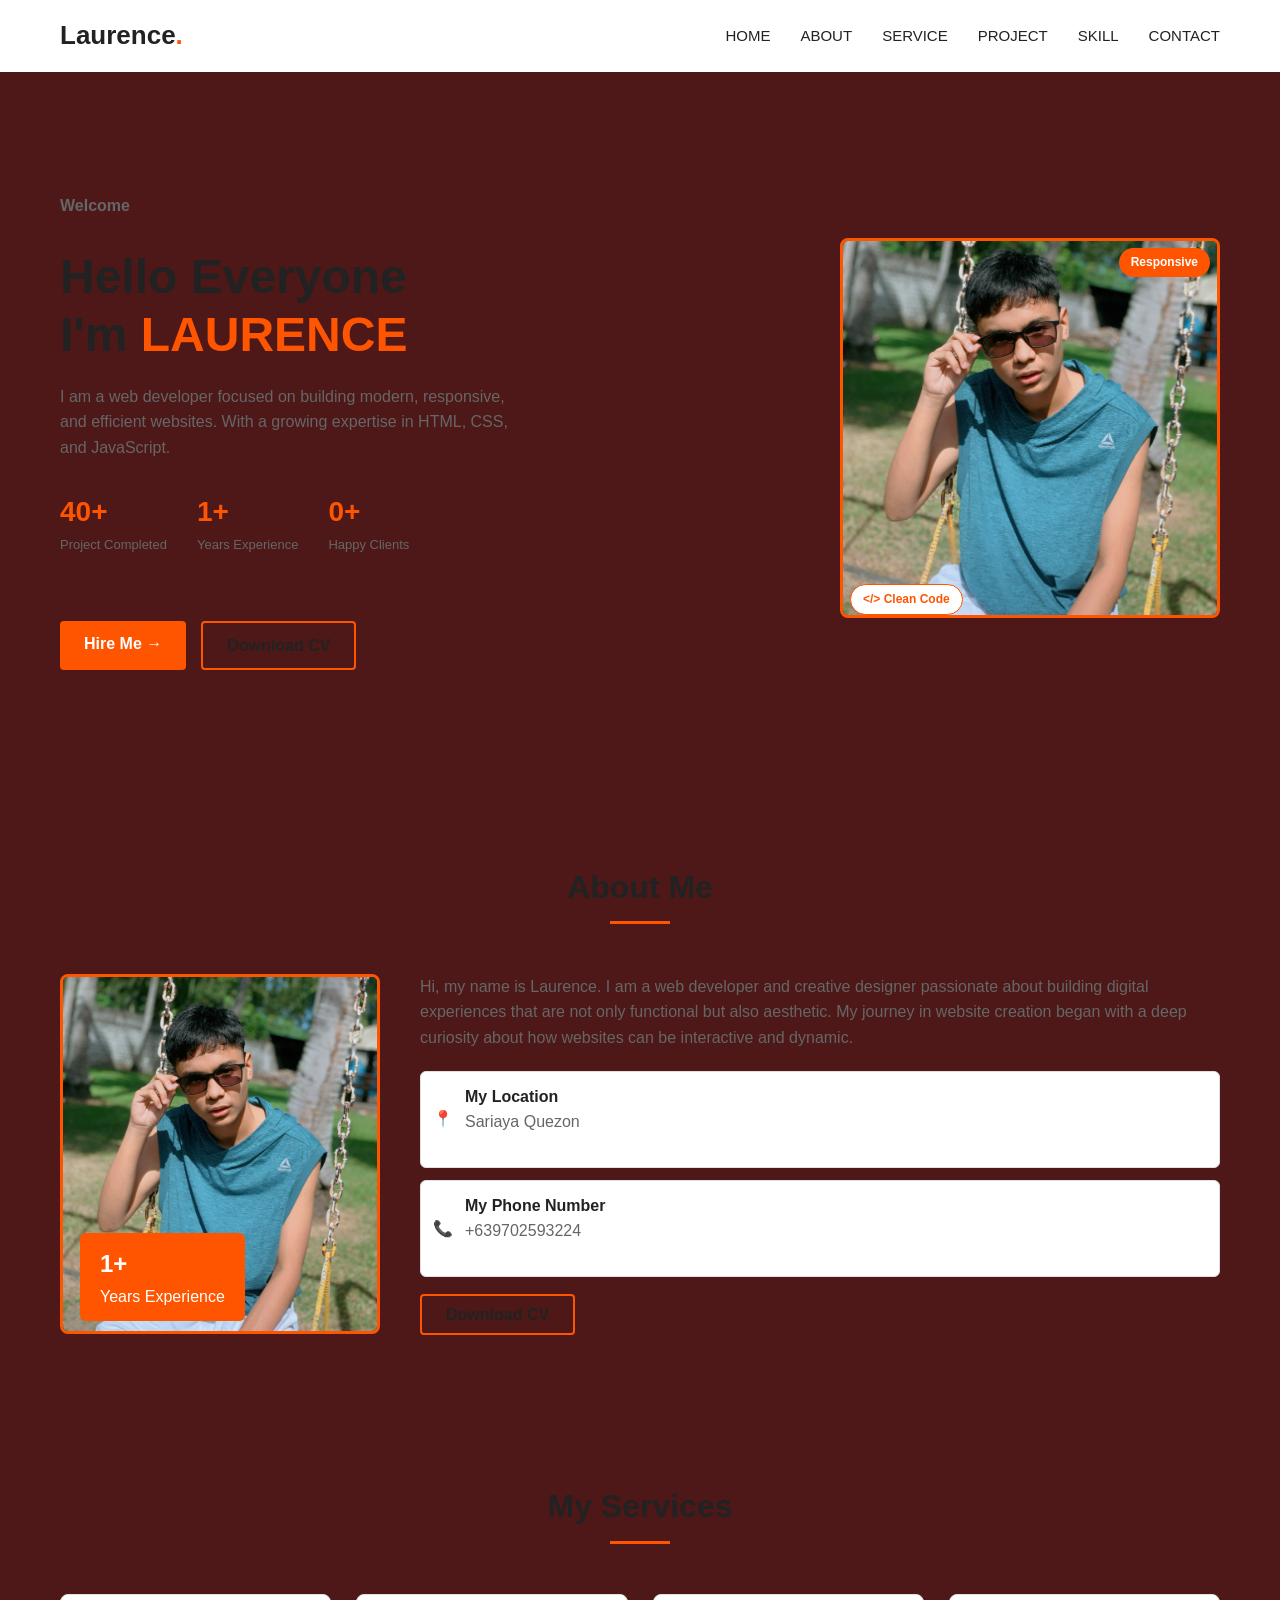
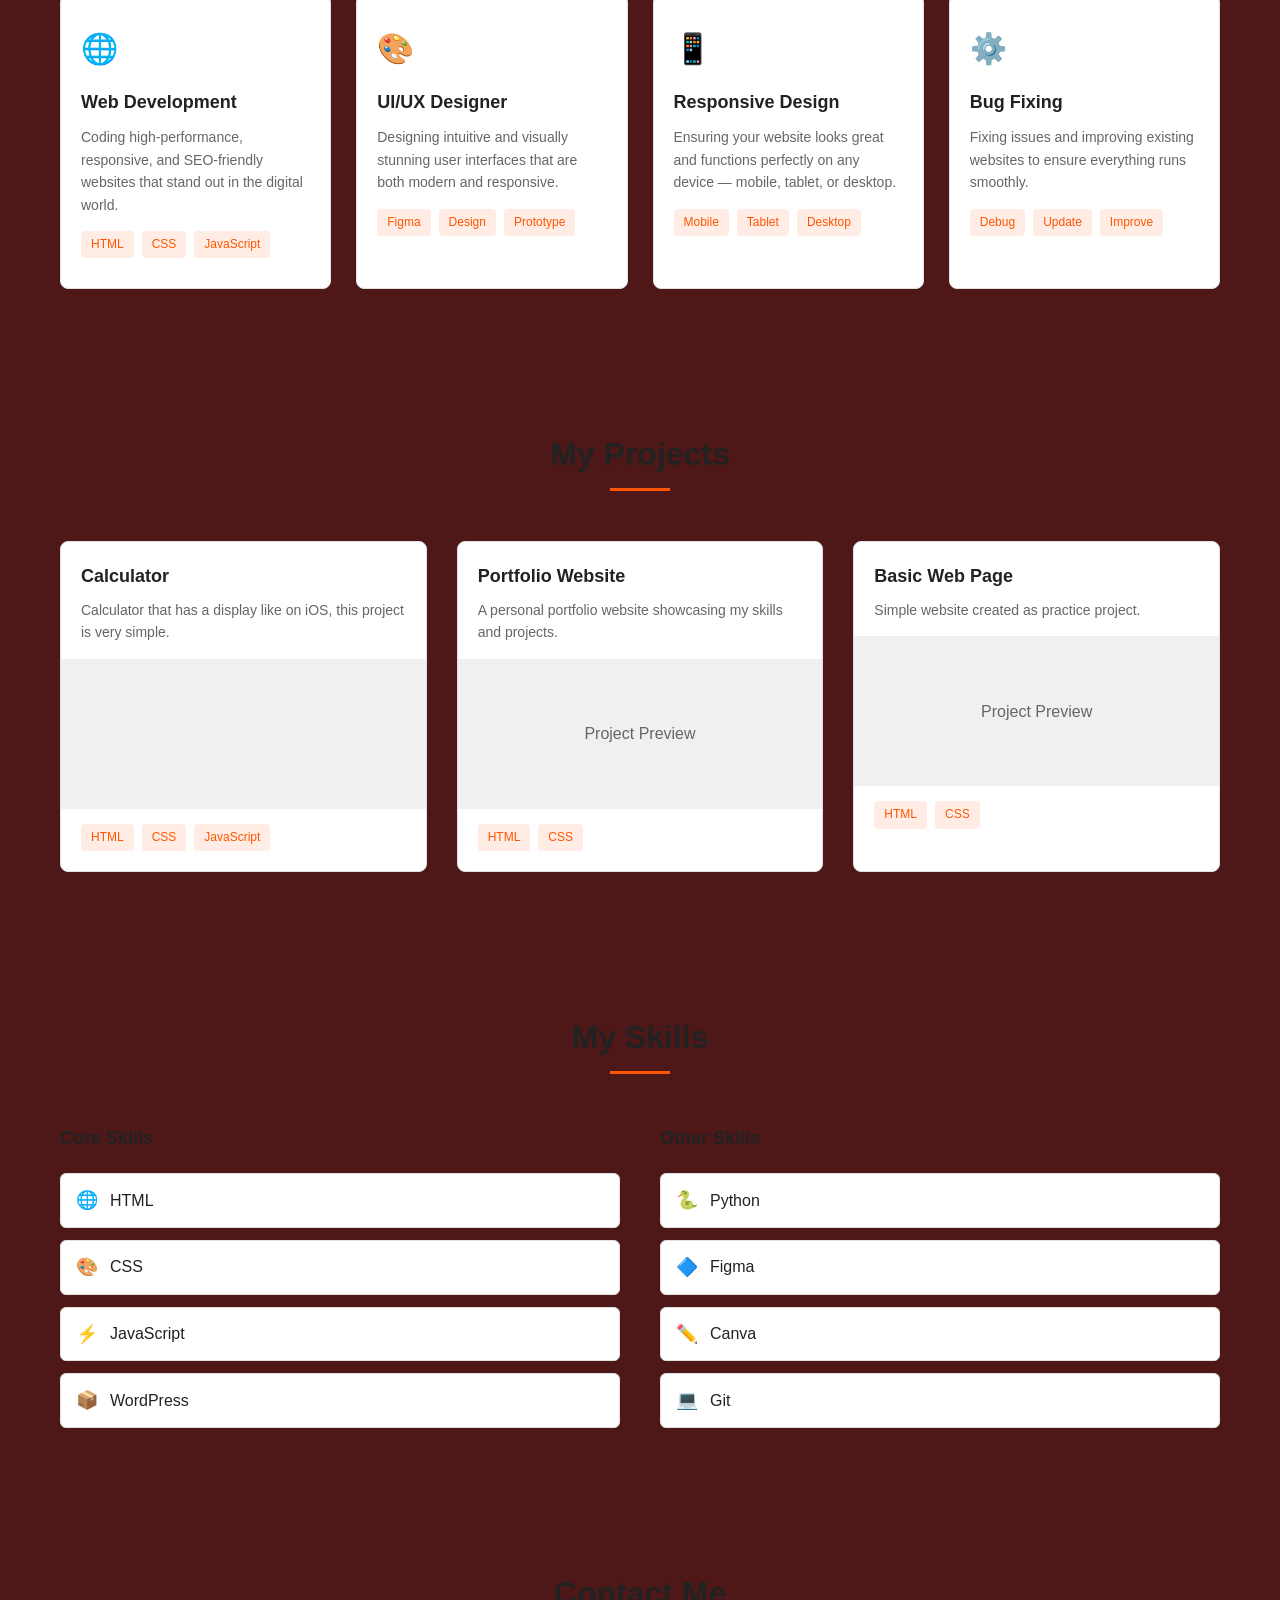
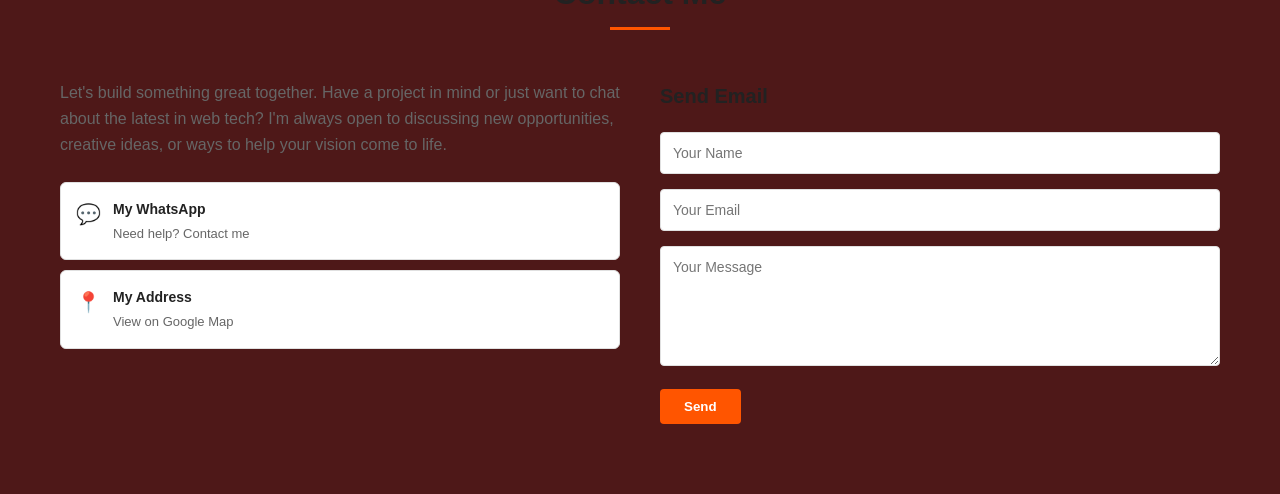
==== index.html @ d16a5335 "Rename rasay portfolio.html to index.html" ====
<!DOCTYPE html>
<html lang="en">
<head>
    <meta charset="UTF-8">
    <meta name="viewport" content="width=device-width, initial-scale=1.0">
    <title>My Portfolio</title>
    <link rel="stylesheet" href="style.css">
</head>
<body>

<!-- 🧭 NAVBAR -->
<nav class="navbar">
    <div class="nav-container">
        <a href="#home" class="logo">Laurence<span>.</span></a>
        <ul class="nav-links">
            <li><a href="#home">HOME</a></li>
            <li><a href="#about">ABOUT</a></li>
            <li><a href="#service">SERVICE</a></li>
            <li><a href="#project">PROJECT</a></li>
            <li><a href="#skill">SKILL</a></li>
            <li><a href="#contact">CONTACT</a></li>
        </ul>
    </div>
</nav>

<!-- 🏠 HOME SECTION -->
<section class="home-section" id="home">
    <div class="home-container">
        <div class="home-text">
            <p class="welcome">Welcome</p>
            <h1>Hello Everyone<br>I'm <span>LAURENCE</span></h1>
            <p>I am a web developer focused on building modern, responsive, and efficient websites. With a growing expertise in HTML, CSS, and JavaScript.</p>
            
            <div class="stats">
                <div class="stat-box">
                    <h3>40+</h3>
                    <p>Project Completed</p>
                </div>
                <div class="stat-box">
                    <h3>1+</h3>
                    <p>Years Experience</p>
                </div>
                <div class="stat-box">
                    <h3>0+</h3>
                    <p>Happy Clients</p>
                </div>
            </div>

            <div class="buttons">
                <a href="#contact" class="btn primary">Hire Me →</a>
                <a href="#" class="btn secondary">Download CV</a>
            </div>
        </div>

        <div class="home-image">
            <img src="marc.jpg" alt="Profile Photo">
            <div class="badge top-right">Responsive</div>
            <div class="badge bottom-left">&lt;/&gt; Clean Code</div>
        </div>
    </div>
</section>

<!-- 👤 ABOUT SECTION -->
<section class="about-section" id="about">
    <h2 class="section-title">About Me</h2>
    <div class="about-container">
        <div class="about-image">
            <img src="marc.jpg" alt="Profile Photo">
            <div class="exp-badge">
                <h3>1+</h3>
                <p>Years Experience</p>
            </div>
        </div>
        <div class="about-content">
            <p>Hi, my name is Laurence. I am a web developer and creative designer passionate about building digital experiences that are not only functional but also aesthetic. My journey in website creation began with a deep curiosity about how websites can be interactive and dynamic.</p>
            
            <div class="info-cards">
                <div class="info-card">
                    <span class="icon">📍</span>
                    <div>
                        <strong>My Location</strong>
                        <p>Sariaya Quezon</p>
                    </div>
                </div>
                <div class="info-card">
                    <span class="icon">📞</span>
                    <div>
                        <strong>My Phone Number</strong>
                        <p>+639702593224</p>
                    </div>
                </div>
            </div>

            <a href="#" class="btn secondary">Download CV</a>
        </div>
    </div>
</section>

<!-- 💼 SERVICE SECTION -->
<section class="service-section" id="service">
    <h2 class="section-title">My Services</h2>
    <div class="service-grid">
        <div class="service-card">
            <div class="service-icon">🌐</div>
            <h3>Web Development</h3>
            <p>Coding high-performance, responsive, and SEO-friendly websites that stand out in the digital world.</p>
            <div class="tags">
                <span>HTML</span>
                <span>CSS</span>
                <span>JavaScript</span>
            </div>
        </div>
        <div class="service-card">
            <div class="service-icon">🎨</div>
            <h3>UI/UX Designer</h3>
            <p>Designing intuitive and visually stunning user interfaces that are both modern and responsive.</p>
            <div class="tags">
                <span>Figma</span>
                <span>Design</span>
                <span>Prototype</span>
            </div>
        </div>
        <div class="service-card">
            <div class="service-icon">📱</div>
            <h3>Responsive Design</h3>
            <p>Ensuring your website looks great and functions perfectly on any device — mobile, tablet, or desktop.</p>
            <div class="tags">
                <span>Mobile</span>
                <span>Tablet</span>
                <span>Desktop</span>
            </div>
        </div>
        <div class="service-card">
            <div class="service-icon">⚙️</div>
            <h3>Bug Fixing</h3>
            <p>Fixing issues and improving existing websites to ensure everything runs smoothly.</p>
            <div class="tags">
                <span>Debug</span>
                <span>Update</span>
                <span>Improve</span>
            </div>
        </div>
    </div>
</section>

<!-- 📁 PROJECT SECTION -->
<section class="project-section" id="project">
    <h2 class="section-title">My Projects</h2>
    <div class="project-grid">
        <div class="project-card">
            <h3>Calculator</h3>
            <p>Calculator that has a display like on iOS, this project is very simple.</p>
            <div class="project-placeholder">
                <div class="calc-mockup">
                    <div class="calc-header">
                        <span></span><span></span><span></span>
                    </div>
                    <div class="calc-buttons">
                        <div class="circle orange"></div>
                        <div class="circle gray"></div>
                        <div class="circle gray"></div>
                        <div class="circle gray"></div>
                        <div class="circle orange"></div>
                        <div class="circle dark"></div>
                        <div class="circle dark"></div>
                        <div class="circle dark"></div>
                        <div class="circle orange"></div>
                        <div class="circle dark"></div>
                        <div class="circle dark"></div>
                        <div class="circle dark"></div>
                    </div>
                </div>
            </div>
            <div class="tech-tags">
                <span>HTML</span>
                <span>CSS</span>
                <span>JavaScript</span>
            </div>
        </div>
        <div class="project-card">
            <h3>Portfolio Website</h3>
            <p>A personal portfolio website showcasing my skills and projects.</p>
            <div class="project-placeholder">
                <p>Project Preview</p>
            </div>
            <div class="tech-tags">
                <span>HTML</span>
                <span>CSS</span>
            </div>
        </div>
        <div class="project-card">
            <h3>Basic Web Page</h3>
            <p>Simple website created as practice project.</p>
            <div class="project-placeholder">
                <p>Project Preview</p>
            </div>
            <div class="tech-tags">
                <span>HTML</span>
                <span>CSS</span>
            </div>
        </div>
    </div>
</section>

<!-- 🛠️ SKILL SECTION -->
<section class="skill-section" id="skill">
    <h2 class="section-title">My Skills</h2>
    <div class="skill-container">
        <div class="skill-group">
            <h3>Core Skills</h3>
            <div class="skill-list">
                <div class="skill-item">
                    <span class="skill-icon">🌐</span>
                    <span>HTML</span>
                </div>
                <div class="skill-item">
                    <span class="skill-icon">🎨</span>
                    <span>CSS</span>
                </div>
                <div class="skill-item">
                    <span class="skill-icon">⚡</span>
                    <span>JavaScript</span>
                </div>
                <div class="skill-item">
                    <span class="skill-icon">📦</span>
                    <span>WordPress</span>
                </div>
            </div>
        </div>
        <div class="skill-group">
            <h3>Other Skills</h3>
            <div class="skill-list">
                <div class="skill-item">
                    <span class="skill-icon">🐍</span>
                    <span>Python</span>
                </div>
                <div class="skill-item">
                    <span class="skill-icon">🔷</span>
                    <span>Figma</span>
                </div>
                <div class="skill-item">
                    <span class="skill-icon">✏️</span>
                    <span>Canva</span>
                </div>
                <div class="skill-item">
                    <span class="skill-icon">💻</span>
                    <span>Git</span>
                </div>
            </div>
        </div>
    </div>
</section>

<!-- 📞 CONTACT SECTION -->
<section class="contact-section" id="contact">
    <h2 class="section-title">Contact Me</h2>
    <div class="contact-container">
        <div class="contact-left">
            <p>Let's build something great together. Have a project in mind or just want to chat about the latest in web tech? I'm always open to discussing new opportunities, creative ideas, or ways to help your vision come to life.</p>
            
            <div class="contact-box">
                <span class="contact-icon">💬</span>
                <div>
                    <strong>My WhatsApp</strong>
                    <p>Need help? Contact me</p>
                </div>
            </div>
            <div class="contact-box">
                <span class="contact-icon">📍</span>
                <div>
                    <strong>My Address</strong>
                    <p>View on Google Map</p>
                </div>
            </div>
        </div>

        <div class="contact-right">
            <h3>Send Email</h3>
            <form class="contact-form">
                <input type="text" placeholder="Your Name" required>
                <input type="email" placeholder="Your Email" required>
                <textarea placeholder="Your Message" required></textarea>
                <button type="submit" class="btn primary">Send</button>
            </form>
        </div>
    </div>
</section>

</body>
</html>
---- style.css ----
* {
    margin: 0;
    padding: 0;
    box-sizing: border-box;
    font-family: 'Segoe UI', Tahoma, Geneva, Verdana, sans-serif;
    scroll-behavior: smooth;
}


:root {
    --primary-color: #ff5500;   
    --text-dark: #222222;
    --text-light: #666666;
    --bg-light: #f9f9f9;
    --bg-card: #ffffff;
    --border-color: #e0e0e0;
}

body {
    background-color:rgb(78, 24, 24);
    color:#222222;
    line-height: 1.6;
}

/* --- 🧭 NAVBAR --- */
.navbar {
    background-color: var(--bg-card);
    padding: 15px 0;
    position: sticky;
    top: 0;
    z-index: 100;
    box-shadow: 0 2px 5px rgba(0,0,0,0.05);
}

.nav-container {
    max-width: 1200px;
    margin: 0 auto;
    display: flex;
    justify-content: space-between;
    align-items: center;
    padding: 0 20px;
}

.logo {
    font-size: 26px;
    font-weight: bold;
    color: var(--text-dark);
    text-decoration: none;
}

.logo span {
    color: var(--primary-color);
}

.nav-links {
    list-style: none;
    display: flex;
    gap: 30px;
}

.nav-links a {
    color: var(--text-dark);
    text-decoration: none;
    font-size: 15px;
    font-weight: 500;
    transition: color 0.3s;
}

.nav-links a:hover {
    color: var(--primary-color);
}

/* --- SECTION BASE --- */
section {
    max-width: 1200px;
    margin: 0 auto;
    padding: 70px 20px;
}

.section-title {
    font-size: 32px;
    text-align: center;
    margin-bottom: 50px;
    color: var(--text-dark);
}

.section-title::after {
    content: '';
    width: 60px;
    height: 3px;
    background-color: var(--primary-color);
    display: block;
    margin: 8px auto 0;
}

/* --- 🏠 HOME SECTION --- */
.home-section {
    min-height: 80vh;
    display: flex;
    align-items: center;
}

.home-container {
    width: 100%;
    display: flex;
    align-items: center;
    justify-content: space-between;
    gap: 40px;
    flex-wrap: wrap;
}

.home-text {
    flex: 1 1 400px;
}

.welcome {
    color: var(--primary-color);
    font-weight: 600;
    margin-bottom: 8px;
}

.home-text h1 {
    font-size: 48px;
    line-height: 1.2;
    margin-bottom: 20px;
}

.home-text h1 span {
    color: var(--primary-color);
}

.home-text p {
    color: var(--text-light);
    margin-bottom: 30px;
    max-width: 450px;
}

.stats {
    display: flex;
    gap: 30px;
    margin-bottom: 35px;
}

.stat-box h3 {
    font-size: 28px;
    color: var(--primary-color);
}

.stat-box p {
    font-size: 13px;
    color: var(--text-light);
}

.buttons {
    display: flex;
    gap: 15px;
    flex-wrap: wrap;
}

.btn {
    padding: 10px 24px;
    border-radius: 4px;
    text-decoration: none;
    font-weight: 600;
    transition: all 0.3s;
    border: none;
    cursor: pointer;
}

.btn.primary {
    background-color: var(--primary-color);
    color: white;
}

.btn.primary:hover {
    opacity: 0.9;
}

.btn.secondary {
    background-color: transparent;
    color: var(--text-dark);
    border: 2px solid var(--primary-color);
}

.btn.secondary:hover {
    background-color: var(--primary-color);
    color: white;
}

.home-image {
    flex: 0 0 380px;
    position: relative;
}

.home-image img {
    width: 100%;
    height: 380px;
    object-fit: cover;
    border-radius: 8px;
    border: 3px solid var(--primary-color);
}

.badge {
    position: absolute;
    background-color: var(--primary-color);
    color: white;
    padding: 5px 12px;
    border-radius: 20px;
    font-size: 12px;
    font-weight: 600;
}

.badge.top-right {
    top: 10px;
    right: 10px;
}

.badge.bottom-left {
    bottom: 10px;
    left: 10px;
    background-color: white;
    color: var(--primary-color);
    border: 1px solid var(--primary-color);
}

/* --- 👤 ABOUT SECTION --- */
.about-container {
    display: flex;
    align-items: flex-start;
    gap: 40px;
    flex-wrap: wrap;
}

.about-image {
    flex: 0 0 320px;
    position: relative;
}
.about-image img {
    width: 100%;
    height: 360px;
    object-fit: cover;
    border-radius: 8px;
    border: 3px solid var(--primary-color);
}

.exp-badge {
    position: absolute;
    bottom: 20px;
    left: 20px;
    background-color: var(--primary-color);
    color: white;
    padding: 12px 20px;
    border-radius: 6px;
}

.exp-badge h3 {
    font-size: 24px;
}

.about-content {
    flex: 1 1 400px;
}

.about-content p {
    color: var(--text-light);
    margin-bottom: 20px;
}

.info-cards {
    display: flex;
    flex-direction: column;
    gap: 12px;
    margin-bottom: 25px;
}

.info-card {
    display: flex;
    align-items: center;
    gap: 12px;
    padding: 12px;
    background-color: white;
    border-radius: 6px;
    border: 1px solid var(--border-color);
}

/* --- 💼 SERVICE SECTION --- */
.service-grid {
    display: grid;
    grid-template-columns: repeat(auto-fit, minmax(250px, 1fr));
    gap: 25px;
}

.service-card {
    background-color: white;
    padding: 30px 20px;
    border-radius: 8px;
    border: 1px solid var(--border-color);
    transition: transform 0.3s;
}

.service-card:hover {
    transform: translateY(-5px);
}

.service-icon {
    font-size: 30px;
    margin-bottom: 15px;
}

.service-card h3 {
    font-size: 18px;
    margin-bottom: 10px;
}

.service-card p {
    color: var(--text-light);
    font-size: 14px;
    margin-bottom: 15px;
}

.tags {
    display: flex;
    gap: 8px;
    flex-wrap: wrap;
}

.tags span {
    font-size: 12px;
    padding: 4px 10px;
    background-color: rgba(255, 85, 0, 0.1);
    color: var(--primary-color);
    border-radius: 4px;
}

/* --- 📁 PROJECT SECTION --- */
.project-grid {
    display: grid;
    grid-template-columns: repeat(auto-fit, minmax(280px, 1fr));
    gap: 30px;
}

.project-card {
    background-color: white;
    border-radius: 8px;
    border: 1px solid var(--border-color);
    overflow: hidden;
    transition: transform 0.3s;
}

.project-card:hover {
    transform: translateY(-5px);
}

.project-card h3 {
    font-size: 18px;
    padding: 20px 20px 8px;
}

.project-card > p {
    font-size: 14px;
    color: var(--text-light);
    padding: 0 20px 15px;
}

.project-placeholder {
    background-color: #f0f0f0;
    height: 150px;
    display: flex;
    align-items: center;
    justify-content: center;
    color: var(--text-light);
}

.tech-tags {
    display: flex;
    gap: 8px;
    padding: 15px 20px 20px;
    flex-wrap: wrap;
}

.tech-tags span {
    font-size: 12px;
    padding: 4px 10px;
    background-color: rgba(255, 85, 0, 0.1);
    color: var(--primary-color);
    border-radius: 4px;
}

/* --- 🛠️ SKILL SECTION --- */
.skill-container {
    display: grid;
    grid-template-columns: repeat(auto-fit, minmax(250px, 1fr));
    gap: 40px;
}

.skill-group h3 {
    font-size: 18px;
    margin-bottom: 20px;
}

.skill-list {
    display: flex;
    flex-direction: column;
    gap: 12px;
}

.skill-item {
    display: flex;
    align-items: center;
    gap: 12px;
    padding: 12px 15px;
    background-color: white;
    border-radius: 6px;
    border: 1px solid var(--border-color);
}

.skill-icon {
    font-size: 18px;
}

/* --- 📞 CONTACT SECTION --- */
.contact-container {
    display: flex;
    gap: 40px;
    flex-wrap: wrap;
}

.contact-left {
    flex: 1 1 350px;
}

.contact-left > p {
    color: var(--text-light);
    margin-bottom: 25px;
}

.contact-box {
    display: flex;
    align-items: flex-start;
    gap: 12px;
    padding: 15px;
    background-color: white;
    border-radius: 6px;
    border: 1px solid var(--border-color);
    margin-bottom: 10px;
}

.contact-icon {
    font-size: 20px;
}

.contact-box strong {
    display: block;
    font-size: 14px;
    margin-bottom: 3px;
}

.contact-box p {
    font-size: 13px;
    color: var(--text-light);
}

.contact-right {
    flex: 1 1 350px;
}

.contact-right h3 {
    font-size: 20px;
    margin-bottom: 20px;
}

.contact-form input,
.contact-form textarea {
    width: 100%;
    padding: 12px;
    margin-bottom: 15px;
    border: 1px solid var(--border-color);
    border-radius: 4px;
    font-size: 14px;
}

.contact-form input:focus,
.contact-form textarea:focus {
    outline: none;
    border-color: var(--primary-color);
}

.contact-form textarea {
    min-height: 120px;
    resize: vertical;
}

/* --- 📱 RESPONSIVE --- */
@media (max-width: 768px) {
    .nav-links {
        gap: 15px;
    }
    .home-text h1 {
        font-size: 32px;
    }
    .stats {
        gap: 20px;
    }
    .about-container,
    .contact-container {
        flex-direction: column;
    }
    .service-grid,
    .project-grid,
    .skill-container {
        grid-template-columns: 1fr;
    }
}
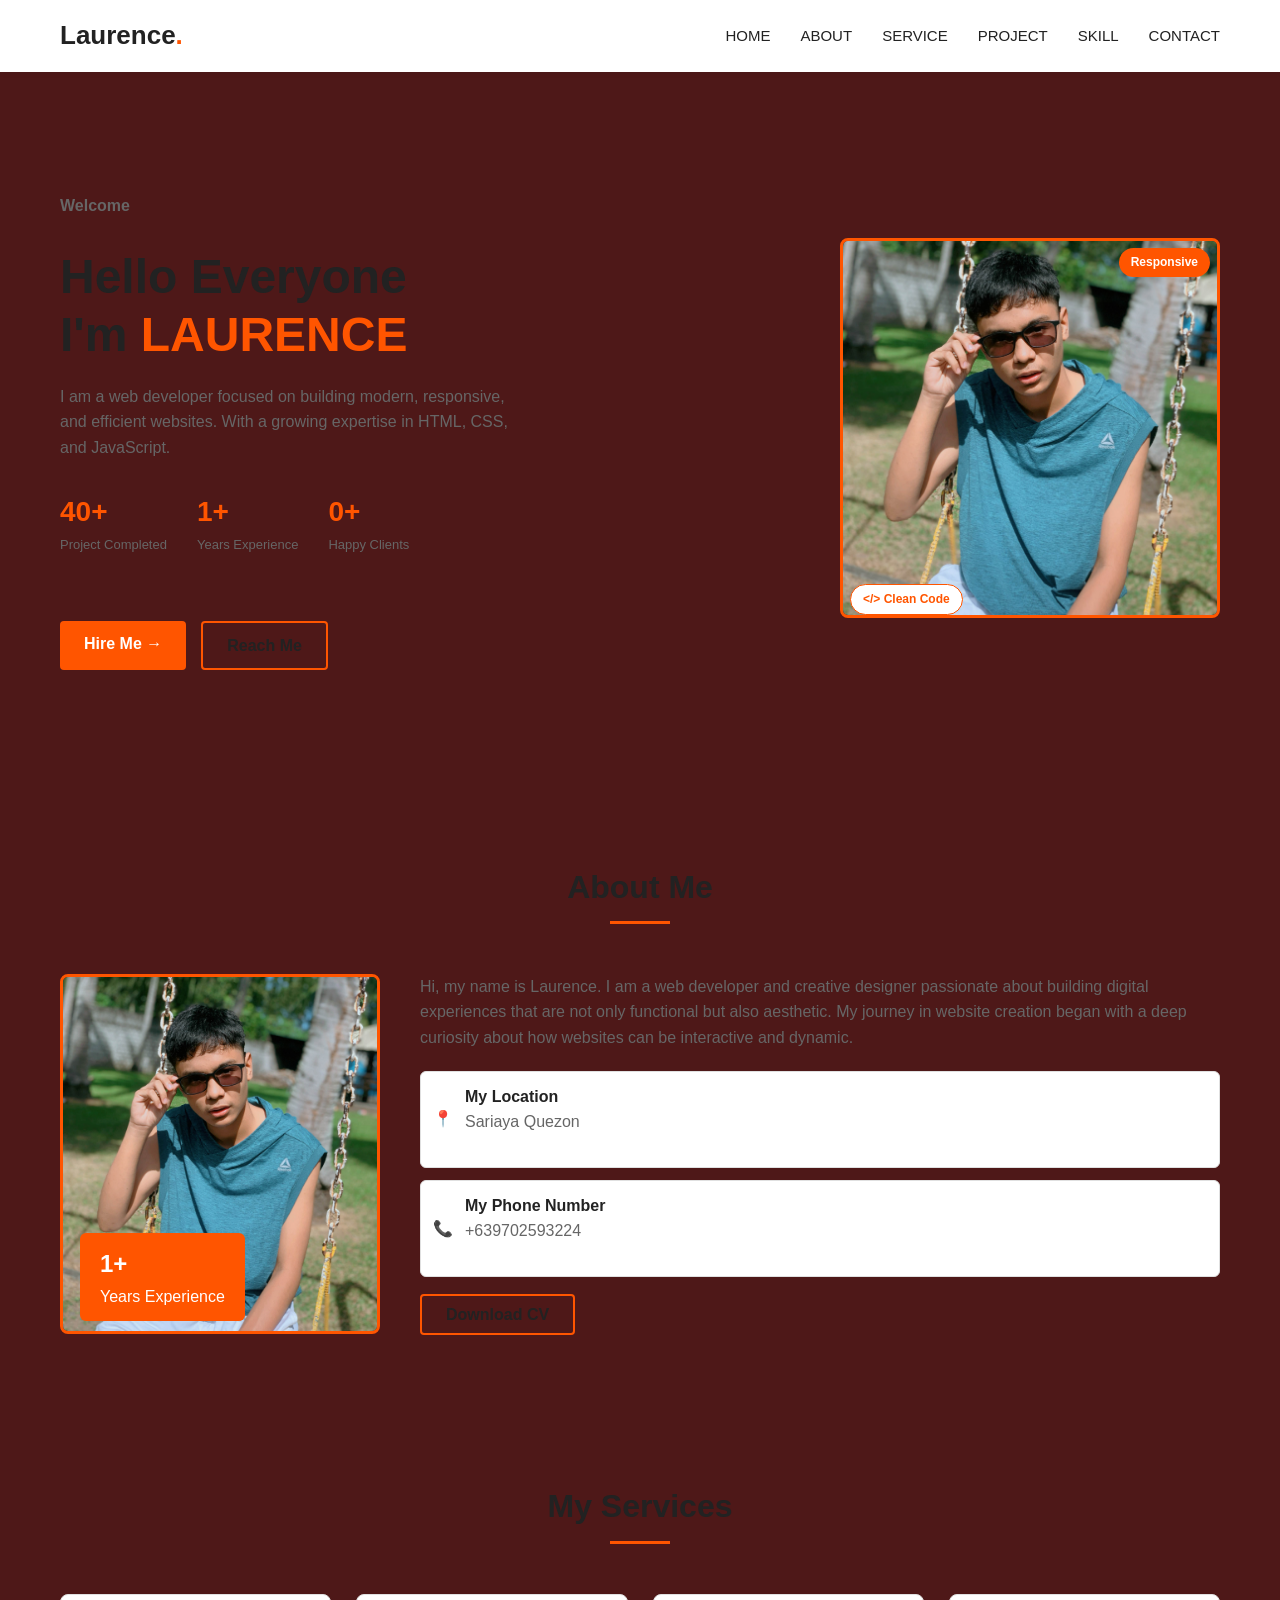
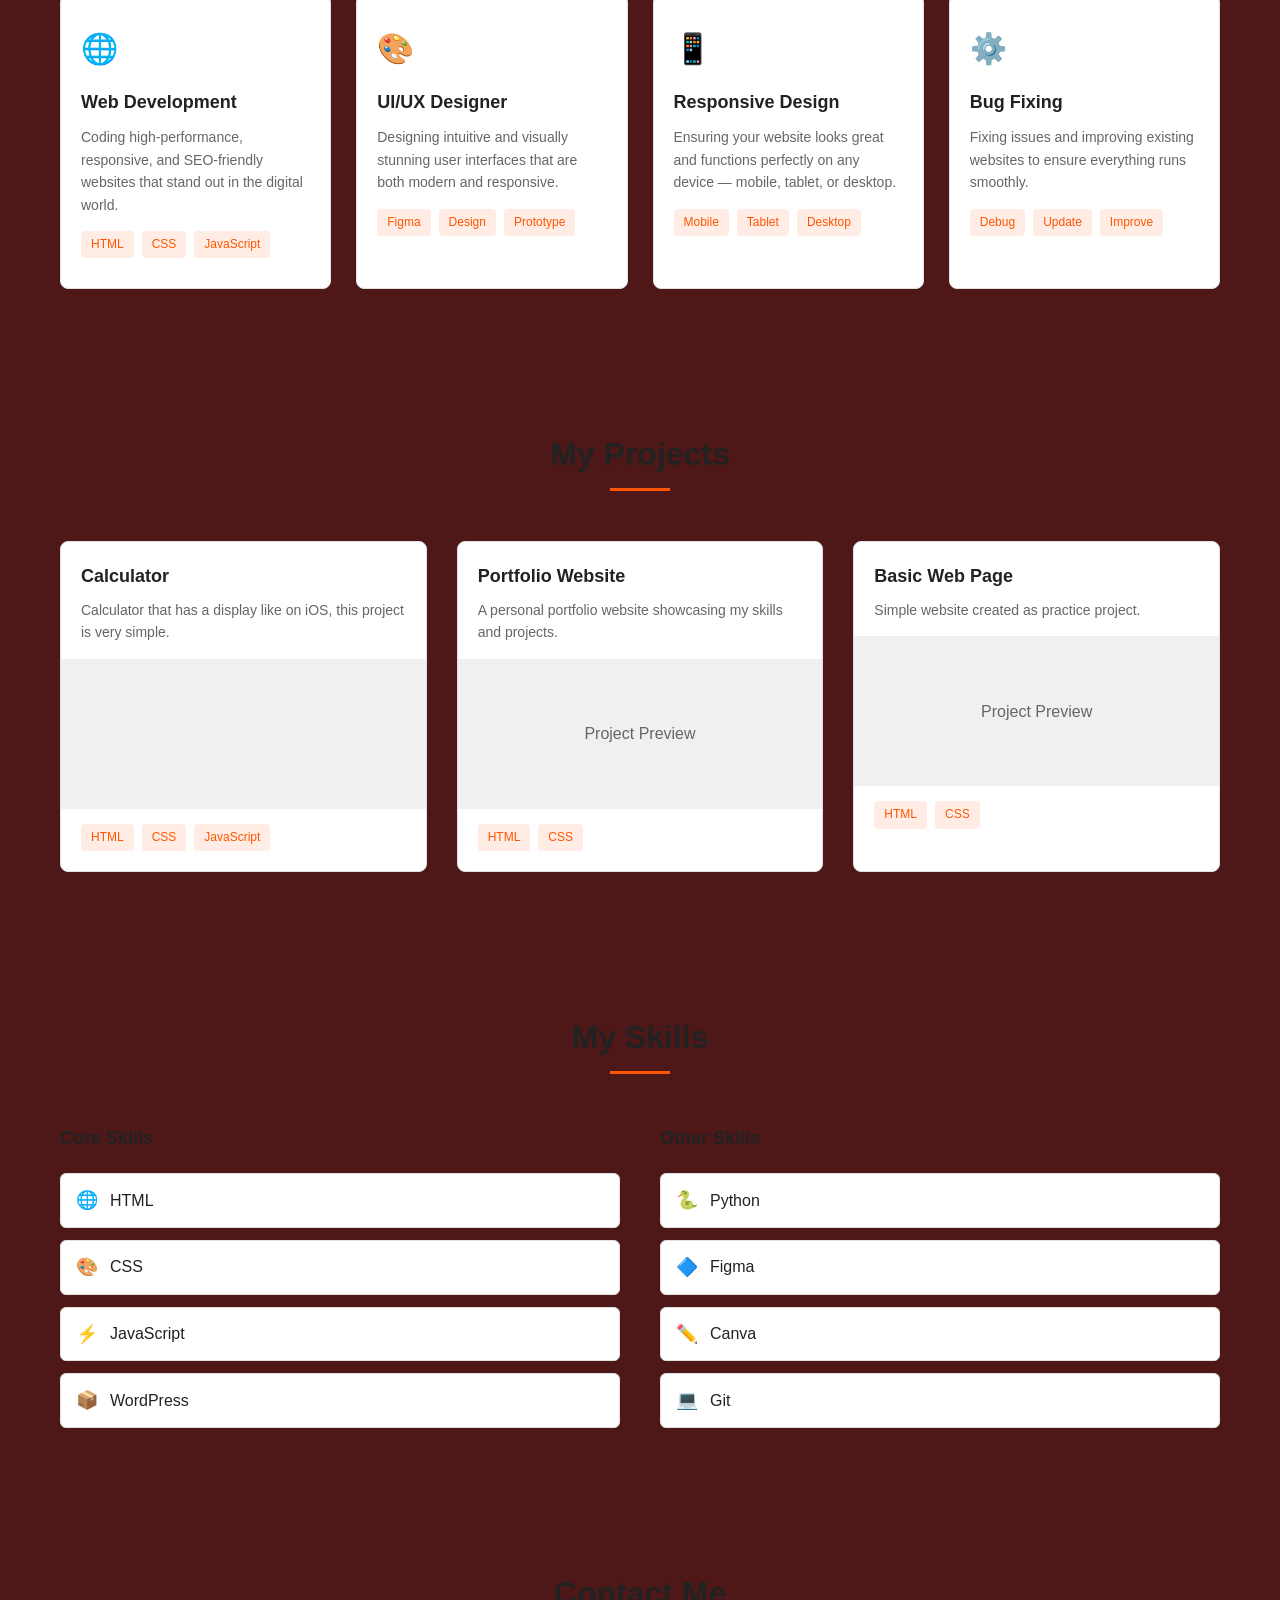
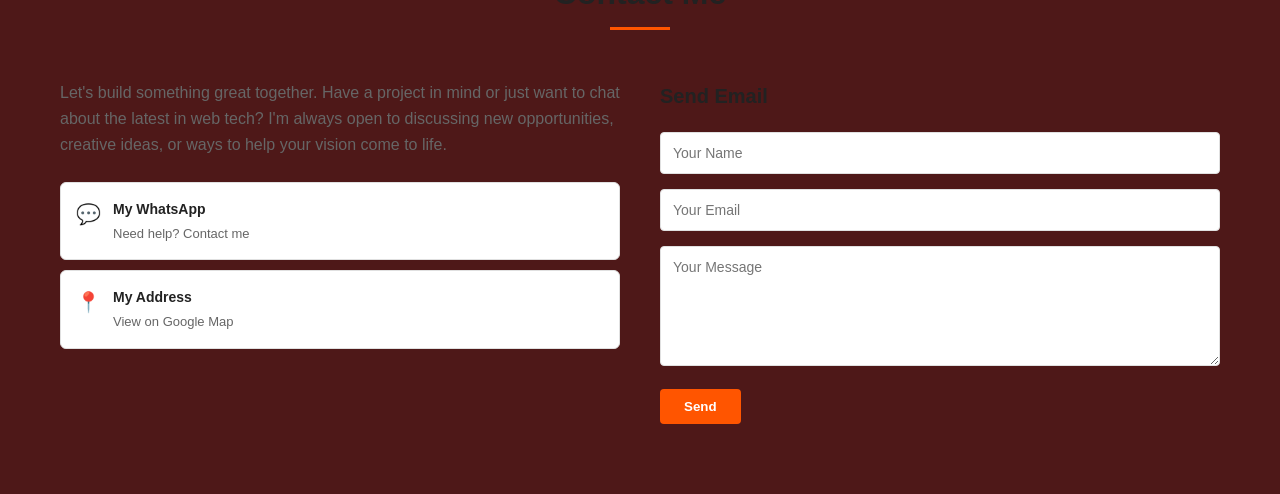
==== commit fb35e062: "Update index.html" ====
--- a/index.html
+++ b/index.html
@@ -48,7 +48,7 @@
 
             <div class="buttons">
                 <a href="#contact" class="btn primary">Hire Me →</a>
-                <a href="#" class="btn secondary">Download CV</a>
+                <a href="#" class="btn secondary">Reach Me</a>
             </div>
         </div>
 
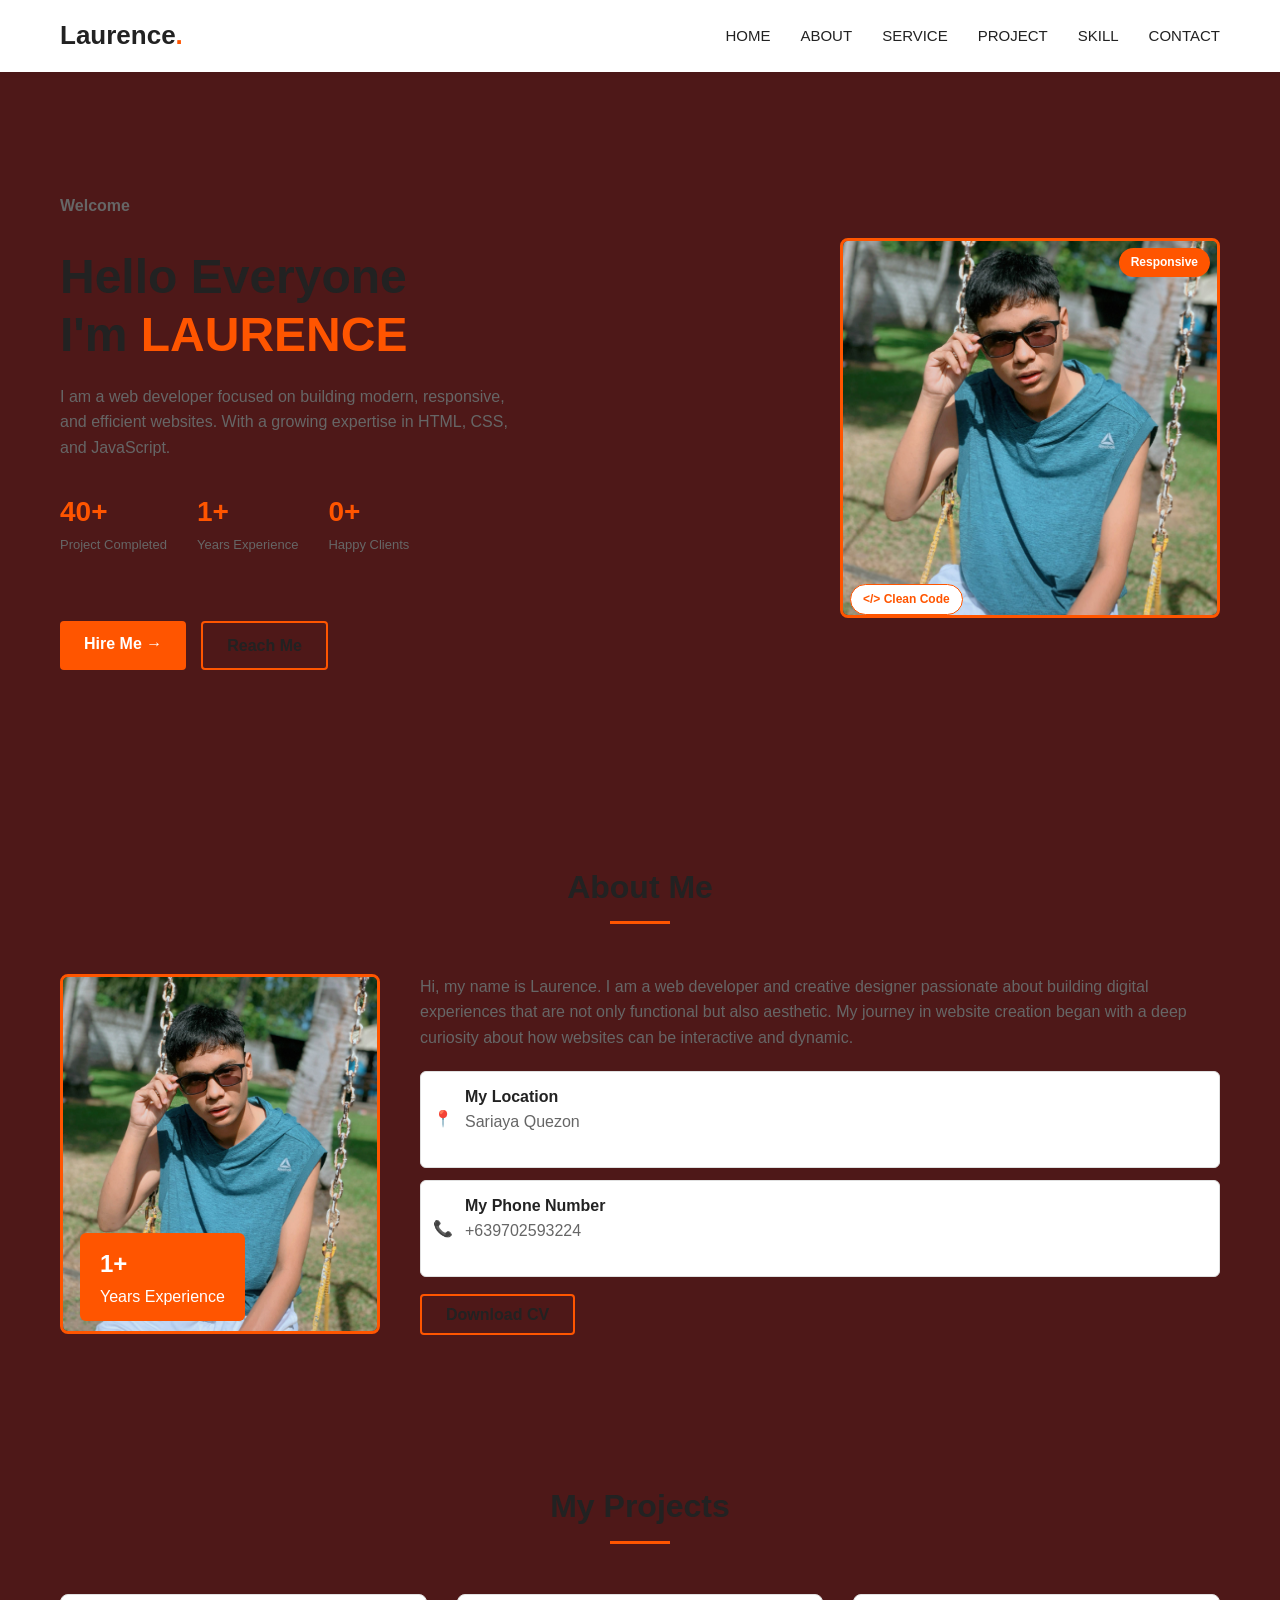
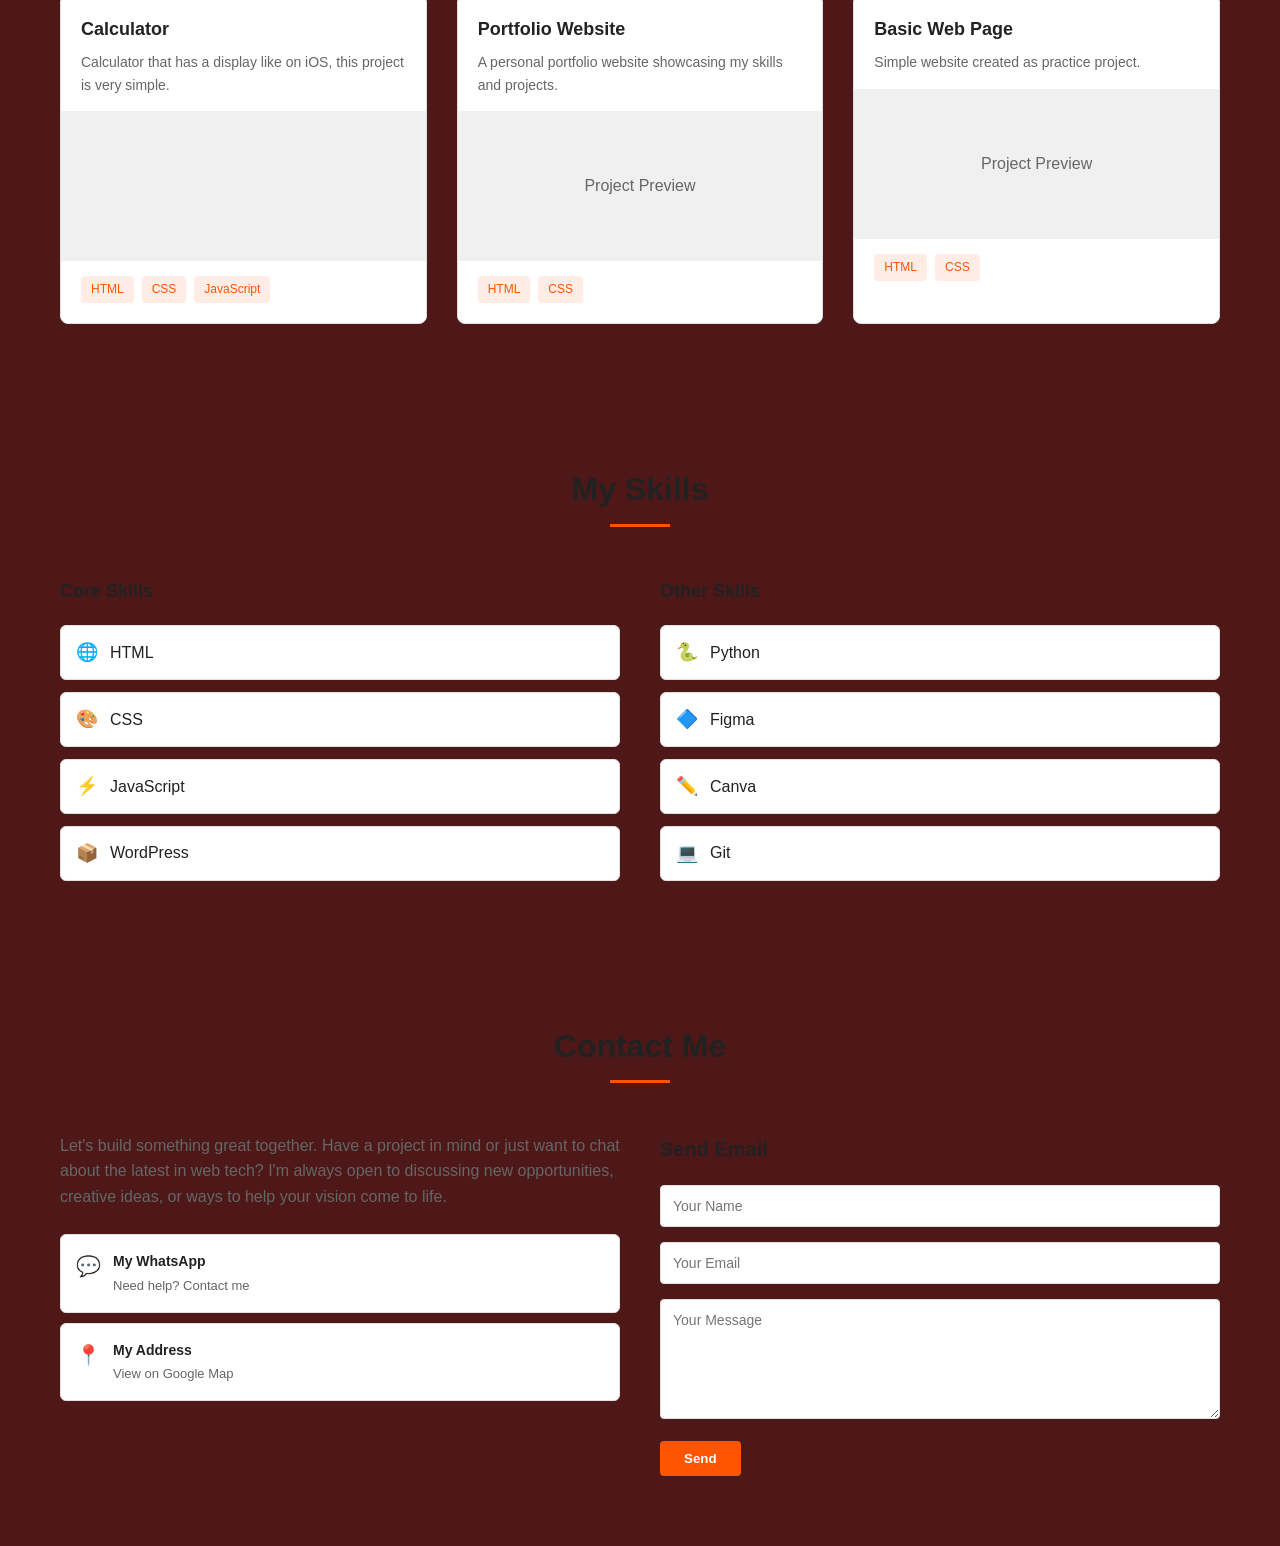
==== commit d543076e: "Update index.html" ====
--- a/index.html
+++ b/index.html
@@ -96,53 +96,6 @@
     </div>
 </section>
 
-<!-- 💼 SERVICE SECTION -->
-<section class="service-section" id="service">
-    <h2 class="section-title">My Services</h2>
-    <div class="service-grid">
-        <div class="service-card">
-            <div class="service-icon">🌐</div>
-            <h3>Web Development</h3>
-            <p>Coding high-performance, responsive, and SEO-friendly websites that stand out in the digital world.</p>
-            <div class="tags">
-                <span>HTML</span>
-                <span>CSS</span>
-                <span>JavaScript</span>
-            </div>
-        </div>
-        <div class="service-card">
-            <div class="service-icon">🎨</div>
-            <h3>UI/UX Designer</h3>
-            <p>Designing intuitive and visually stunning user interfaces that are both modern and responsive.</p>
-            <div class="tags">
-                <span>Figma</span>
-                <span>Design</span>
-                <span>Prototype</span>
-            </div>
-        </div>
-        <div class="service-card">
-            <div class="service-icon">📱</div>
-            <h3>Responsive Design</h3>
-            <p>Ensuring your website looks great and functions perfectly on any device — mobile, tablet, or desktop.</p>
-            <div class="tags">
-                <span>Mobile</span>
-                <span>Tablet</span>
-                <span>Desktop</span>
-            </div>
-        </div>
-        <div class="service-card">
-            <div class="service-icon">⚙️</div>
-            <h3>Bug Fixing</h3>
-            <p>Fixing issues and improving existing websites to ensure everything runs smoothly.</p>
-            <div class="tags">
-                <span>Debug</span>
-                <span>Update</span>
-                <span>Improve</span>
-            </div>
-        </div>
-    </div>
-</section>
-
 <!-- 📁 PROJECT SECTION -->
 <section class="project-section" id="project">
     <h2 class="section-title">My Projects</h2>
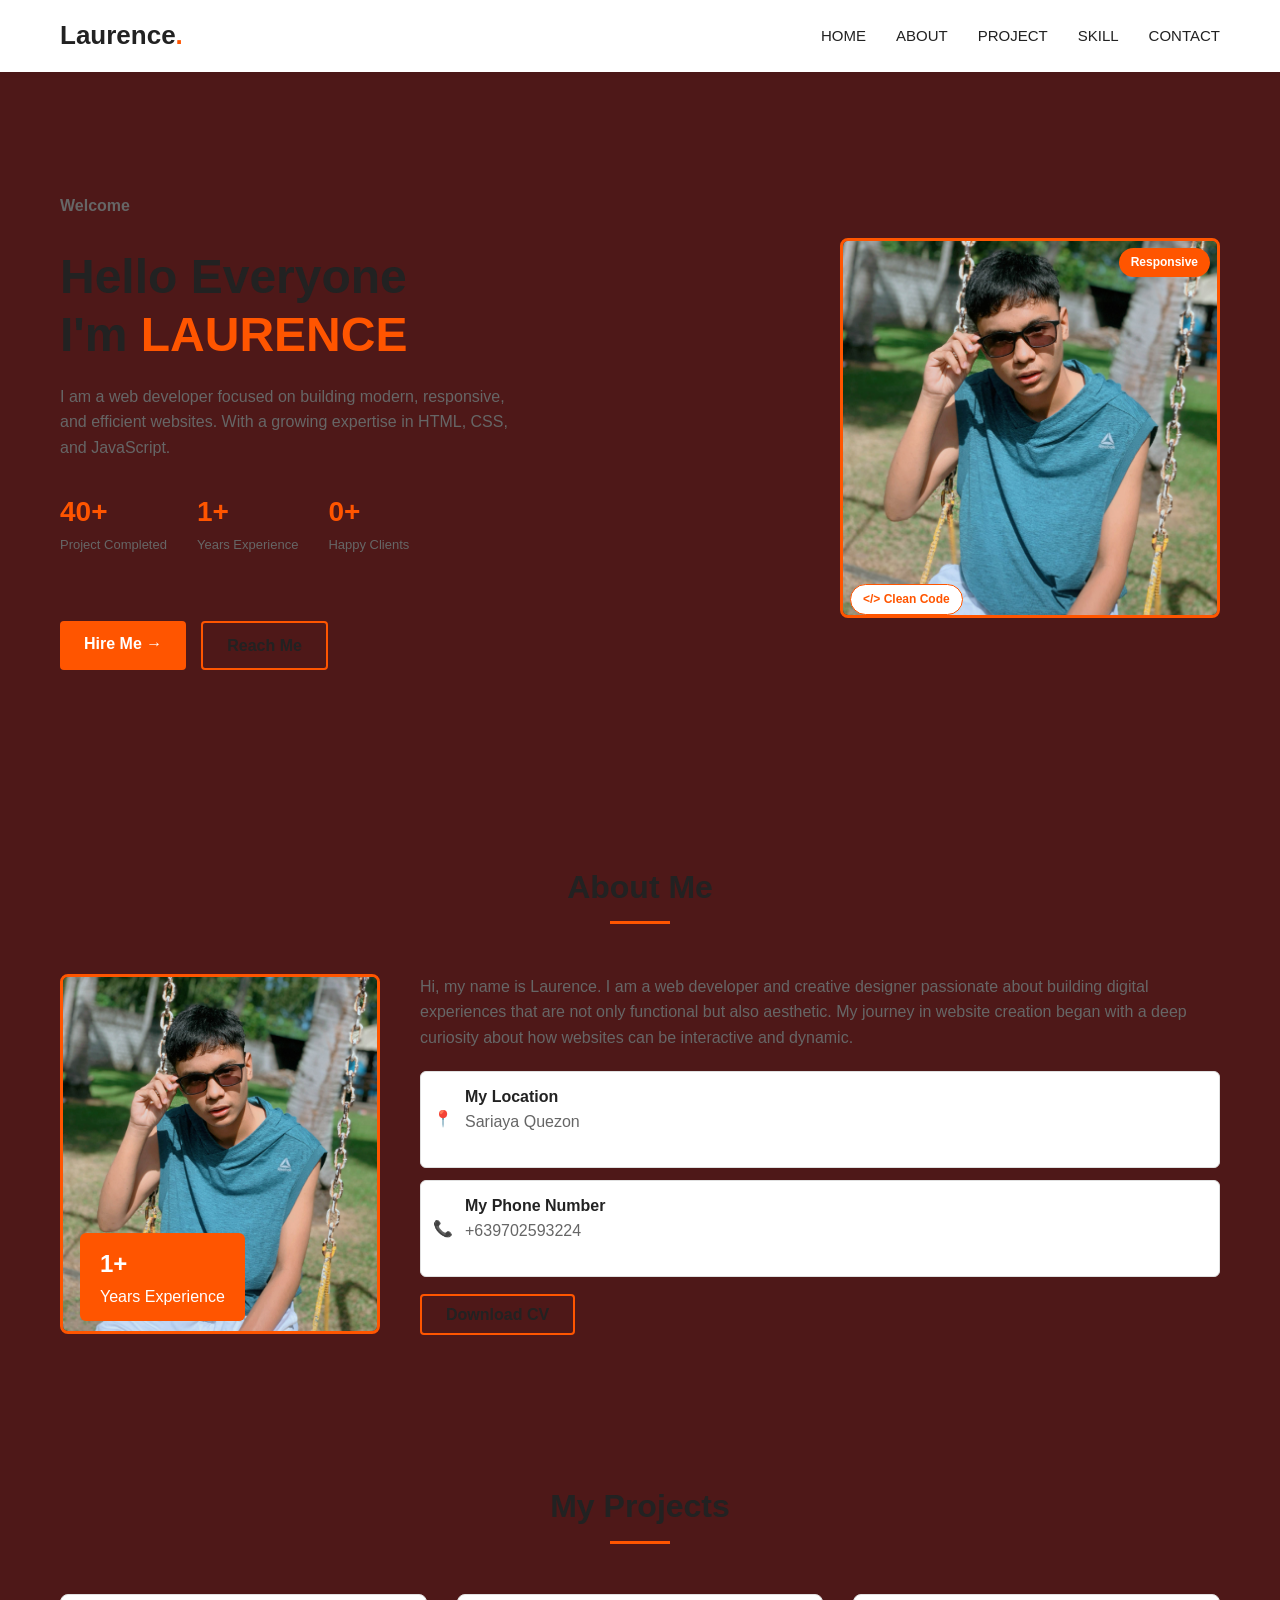
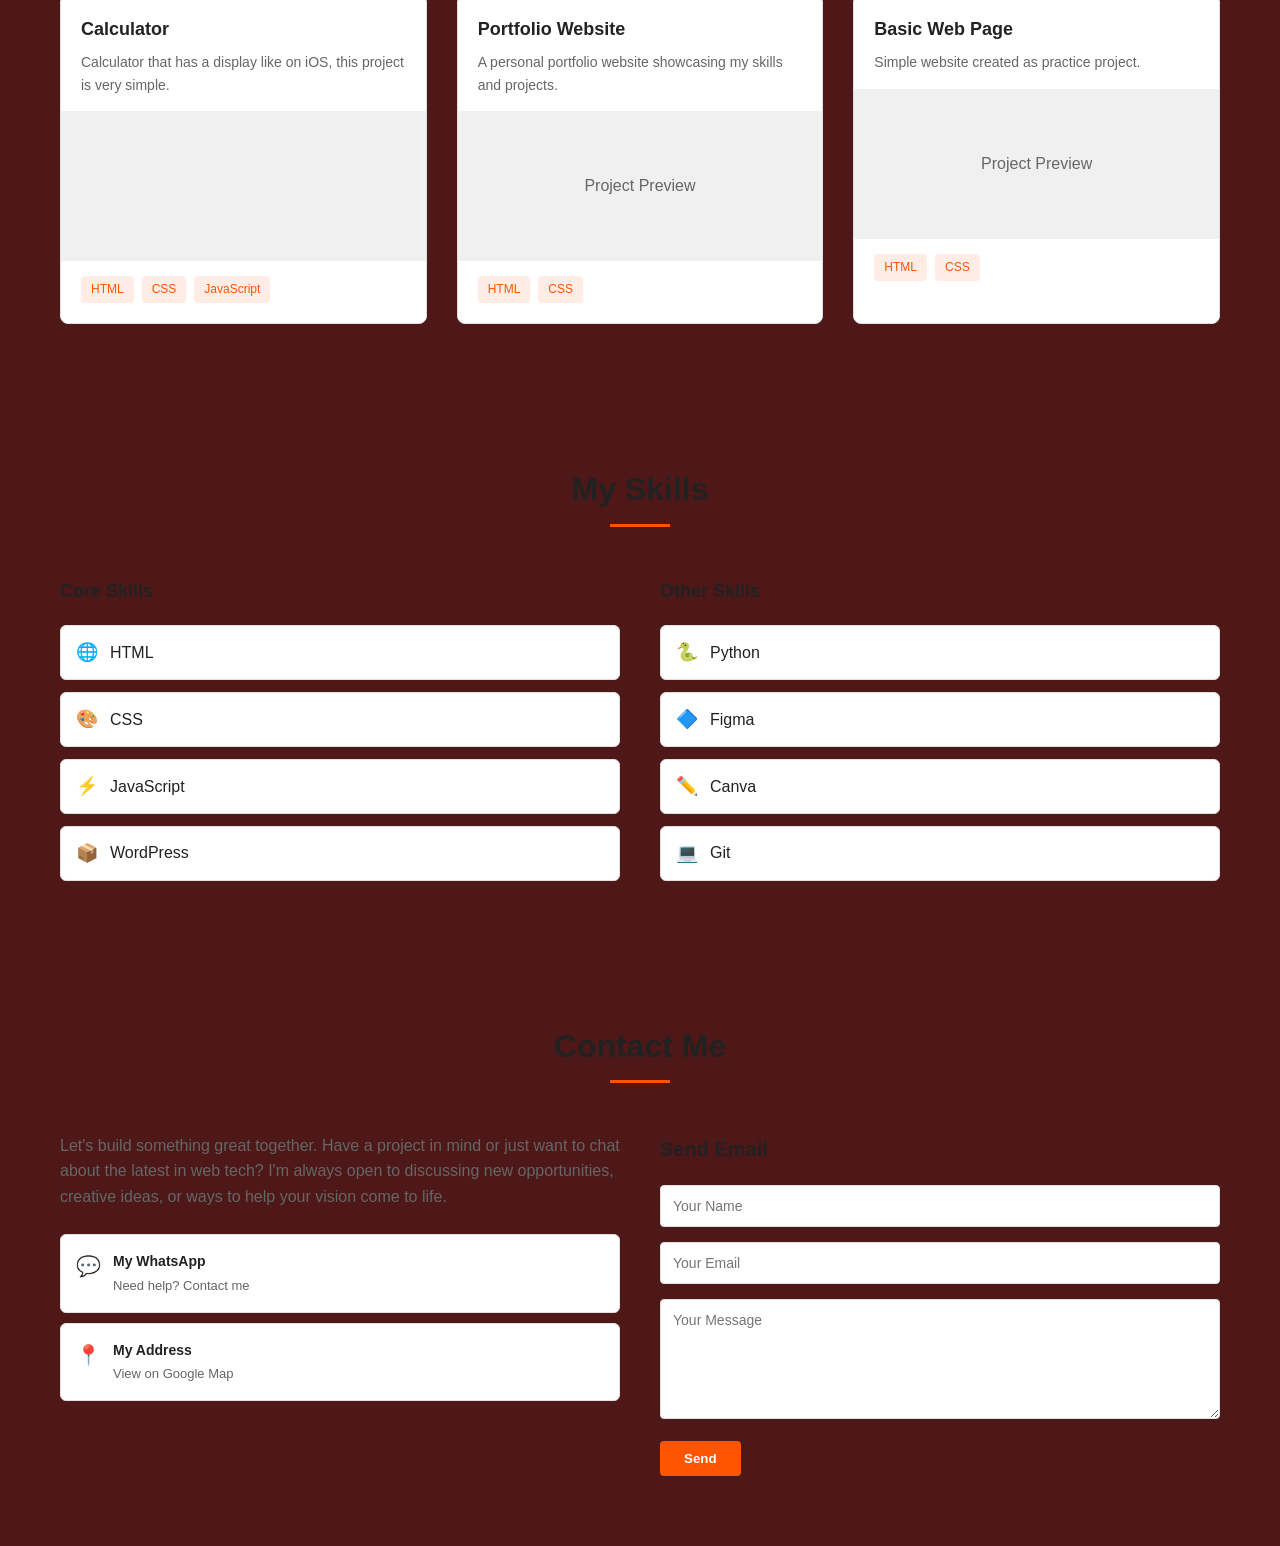
==== commit 633cb9b4: "Update index.html" ====
--- a/index.html
+++ b/index.html
@@ -15,7 +15,6 @@
         <ul class="nav-links">
             <li><a href="#home">HOME</a></li>
             <li><a href="#about">ABOUT</a></li>
-            <li><a href="#service">SERVICE</a></li>
             <li><a href="#project">PROJECT</a></li>
             <li><a href="#skill">SKILL</a></li>
             <li><a href="#contact">CONTACT</a></li>
--- a/style.css
+++ b/style.css
@@ -281,55 +281,6 @@
     background-color: white;
     border-radius: 6px;
     border: 1px solid var(--border-color);
-}
-
-/* --- 💼 SERVICE SECTION --- */
-.service-grid {
-    display: grid;
-    grid-template-columns: repeat(auto-fit, minmax(250px, 1fr));
-    gap: 25px;
-}
-
-.service-card {
-    background-color: white;
-    padding: 30px 20px;
-    border-radius: 8px;
-    border: 1px solid var(--border-color);
-    transition: transform 0.3s;
-}
-
-.service-card:hover {
-    transform: translateY(-5px);
-}
-
-.service-icon {
-    font-size: 30px;
-    margin-bottom: 15px;
-}
-
-.service-card h3 {
-    font-size: 18px;
-    margin-bottom: 10px;
-}
-
-.service-card p {
-    color: var(--text-light);
-    font-size: 14px;
-    margin-bottom: 15px;
-}
-
-.tags {
-    display: flex;
-    gap: 8px;
-    flex-wrap: wrap;
-}
-
-.tags span {
-    font-size: 12px;
-    padding: 4px 10px;
-    background-color: rgba(255, 85, 0, 0.1);
-    color: var(--primary-color);
-    border-radius: 4px;
 }
 
 /* --- 📁 PROJECT SECTION --- */
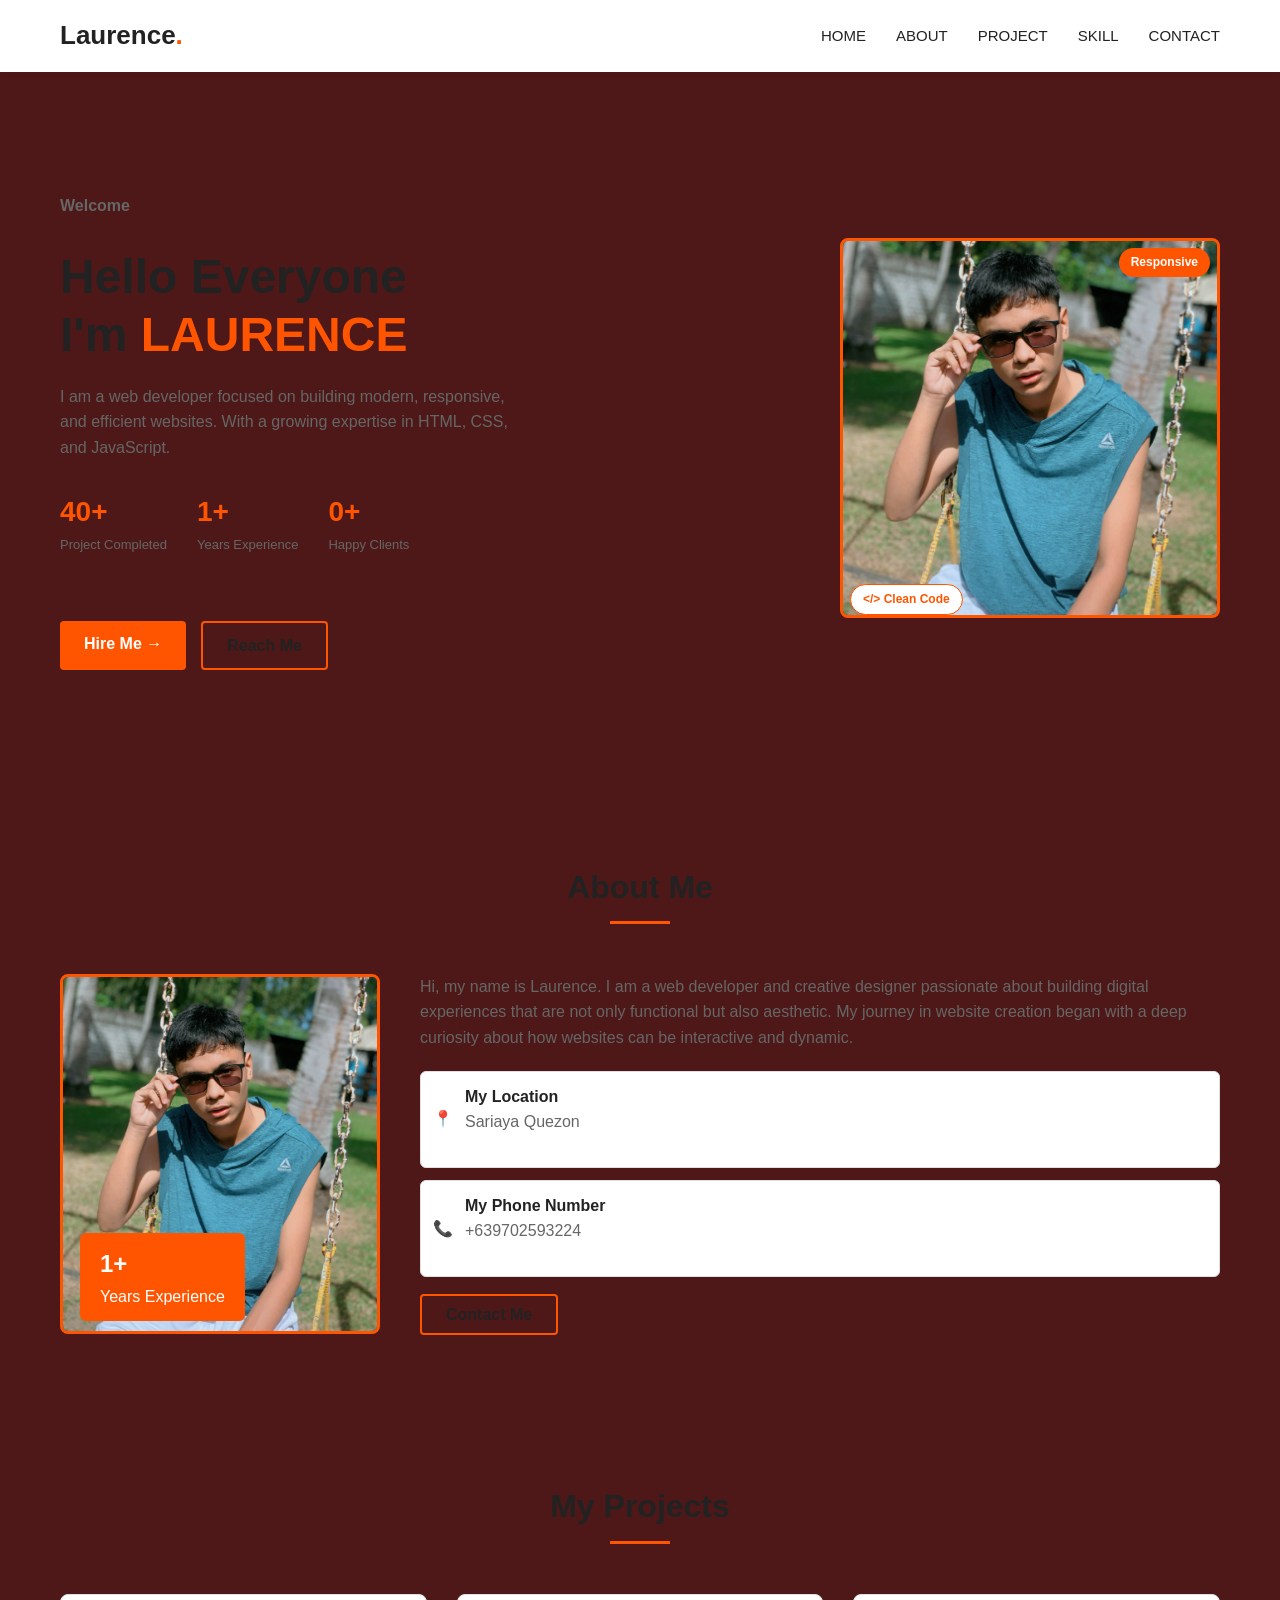
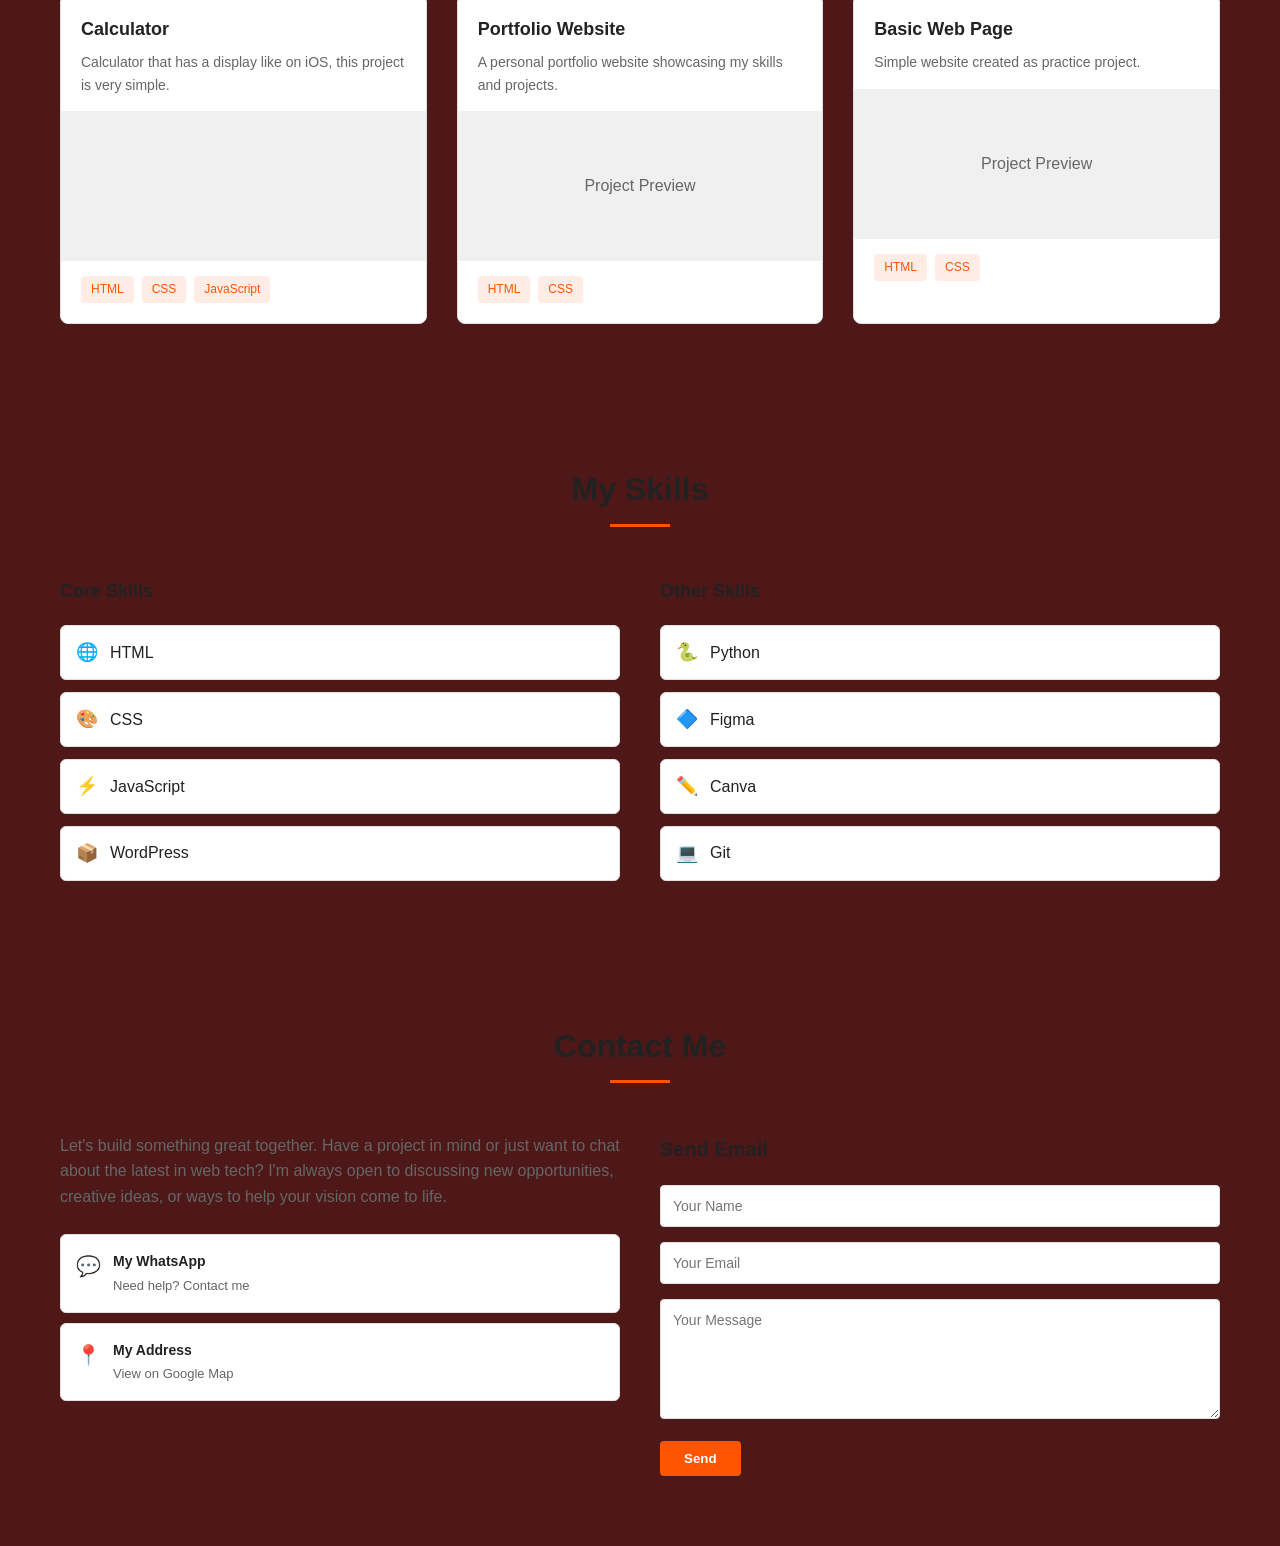
==== commit 61123f9a: "Update index.html" ====
--- a/index.html
+++ b/index.html
@@ -90,7 +90,7 @@
                 </div>
             </div>
 
-            <a href="#" class="btn secondary">Download CV</a>
+            <a href="#" class="btn secondary">Contact Me</a>
         </div>
     </div>
 </section>
